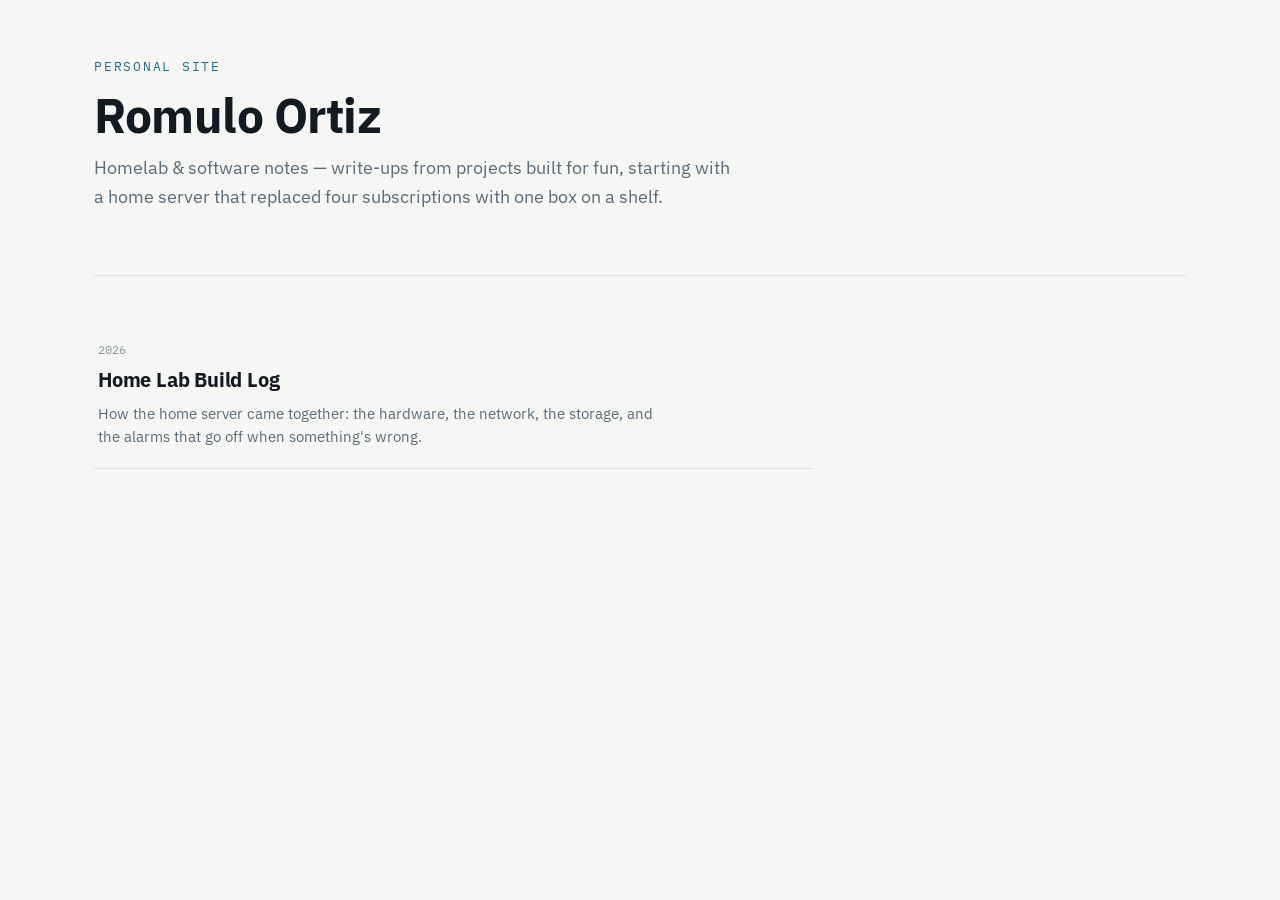
==== index.html @ 31fdfac4 "Initial site: home lab build log" ====
<!doctype html>
<html lang="en">
<head>
<meta charset="utf-8">
<meta name="viewport" content="width=device-width,initial-scale=1">
<title>Romulo Ortiz</title>
<meta name="description" content="Homelab & software notes — write-ups from projects built for fun.">
<link rel="preconnect" href="https://fonts.googleapis.com">
<link rel="preconnect" href="https://fonts.gstatic.com" crossorigin>
<link href="https://fonts.googleapis.com/css2?family=IBM+Plex+Sans:wght@400;500;600;700&family=IBM+Plex+Mono:wght@400;500;600&display=swap" rel="stylesheet">
<link rel="stylesheet" href="styles.css">
</head>
<body>
<div class="page">
  <header class="masthead">
    <p class="eyebrow">Personal site</p>
    <h1>Romulo Ortiz</h1>
    <p class="dek">Homelab &amp; software notes — write-ups from projects built for fun, starting with a home server that replaced four subscriptions with one box on a shelf.</p>
  </header>

  <main class="entries">
    <a class="entry" href="homelab.html">
      <span class="entry-date">2026</span>
      <h2 class="entry-title">Home Lab Build Log</h2>
      <p class="entry-dek">How the home server came together: the hardware, the network, the storage, and the alarms that go off when something's wrong.</p>
    </a>
  </main>
</div>
</body>
</html>
---- styles.css ----
:root {
  --bg: #F6F7F5;
  --surface: #FFFFFF;
  --surface-sunken: #EEF1EF;
  --text: #131A20;
  --text-muted: #5B6B78;
  --text-faint: #8B98A2;
  --border: #DCE2E4;
  --accent: #1C6E8C;
  --accent-soft: rgba(28,110,140,0.09);
  --accent-ink: #0F4E64;
  --alert: #B4771A;
  --alert-soft: rgba(180,119,26,0.10);
  --font-sans: 'IBM Plex Sans', -apple-system, BlinkMacSystemFont, 'Segoe UI', sans-serif;
  --font-mono: 'IBM Plex Mono', ui-monospace, SFMono-Regular, Menlo, Consolas, monospace;
}

@media (prefers-color-scheme: dark) {
  :root:not([data-theme="light"]) {
    --bg: #0D1215;
    --surface: #131A1E;
    --surface-sunken: #0A0F12;
    --text: #E7ECEE;
    --text-muted: #93A3AC;
    --text-faint: #647178;
    --border: #263038;
    --accent: #57B8DA;
    --accent-soft: rgba(87,184,218,0.12);
    --accent-ink: #B8E4F2;
    --alert: #E0A64A;
    --alert-soft: rgba(224,166,74,0.13);
  }
}
:root[data-theme="dark"] {
  --bg: #0D1215;
  --surface: #131A1E;
  --surface-sunken: #0A0F12;
  --text: #E7ECEE;
  --text-muted: #93A3AC;
  --text-faint: #647178;
  --border: #263038;
  --accent: #57B8DA;
  --accent-soft: rgba(87,184,218,0.12);
  --accent-ink: #B8E4F2;
  --alert: #E0A64A;
  --alert-soft: rgba(224,166,74,0.13);
}

* { box-sizing: border-box; }
body {
  margin: 0;
  background: var(--bg);
  color: var(--text);
  font-family: var(--font-sans);
  font-size: 16px;
  line-height: 1.6;
  -webkit-font-smoothing: antialiased;
}
@media (prefers-reduced-motion: reduce) {
  * { animation-duration: 0.001ms !important; animation-iteration-count: 1 !important; transition-duration: 0.001ms !important; scroll-behavior: auto !important; }
}

a { color: var(--accent); text-decoration: none; }
a:hover { text-decoration: underline; }
a:focus-visible, button:focus-visible { outline: 2px solid var(--accent); outline-offset: 2px; border-radius: 2px; }

h1, h2, h3 { font-family: var(--font-sans); font-weight: 700; text-wrap: balance; letter-spacing: -0.01em; }

.page {
  display: grid;
  grid-template-columns: 1fr;
  max-width: 1140px;
  margin: 0 auto;
  padding: 0 24px;
}

/* ---------- site-wide top nav ---------- */
.site-nav {
  max-width: 1140px;
  margin: 0 auto;
  padding: 20px 24px 0;
}
.site-nav a {
  font-family: var(--font-mono);
  font-size: 13px;
  color: var(--text-muted);
}
.site-nav a:hover { color: var(--accent); }

/* ---------- masthead ---------- */
.masthead {
  padding: 56px 0 36px;
  border-bottom: 1px solid var(--border);
}
.eyebrow {
  font-family: var(--font-mono);
  font-size: 12.5px;
  letter-spacing: 0.14em;
  text-transform: uppercase;
  color: var(--accent);
  margin: 0 0 14px;
}
.masthead h1 {
  font-size: clamp(32px, 4.4vw, 48px);
  line-height: 1.08;
  margin: 0 0 12px;
}
.masthead .dek {
  font-size: 18px;
  color: var(--text-muted);
  max-width: 640px;
  margin: 0 0 28px;
}
.stats {
  display: flex;
  flex-wrap: wrap;
  gap: 10px;
}
.stat {
  background: var(--surface);
  border: 1px solid var(--border);
  border-radius: 8px;
  padding: 10px 16px;
  min-width: 128px;
}
.stat .v {
  font-family: var(--font-mono);
  font-size: 19px;
  font-weight: 600;
  font-variant-numeric: tabular-nums;
  color: var(--text);
}
.stat .l {
  font-size: 12px;
  color: var(--text-faint);
  margin-top: 2px;
}

/* ---------- index page: entry list ---------- */
.entries {
  padding: 44px 0 80px;
  display: flex;
  flex-direction: column;
  gap: 4px;
  max-width: 720px;
}
.entry {
  display: block;
  padding: 20px 4px;
  border-bottom: 1px solid var(--border);
  color: var(--text);
}
.entry:hover { text-decoration: none; }
.entry:hover .entry-title { color: var(--accent-ink); text-decoration: underline; }
.entry-date {
  font-family: var(--font-mono);
  font-size: 12px;
  color: var(--text-faint);
  display: block;
  margin-bottom: 4px;
}
.entry-title {
  font-size: 20px;
  font-weight: 700;
  color: var(--text);
  margin: 0 0 6px;
}
.entry-dek {
  font-size: 14.5px;
  color: var(--text-muted);
  margin: 0;
  max-width: 62ch;
}

/* ---------- body layout: rail + content ---------- */
.body-grid {
  display: grid;
  grid-template-columns: 200px minmax(0,1fr);
  gap: 56px;
  padding: 44px 0 80px;
  align-items: start;
}
@media (max-width: 900px) {
  .body-grid { grid-template-columns: 1fr; gap: 8px; }
  .rail { display: none; }
}

.rail {
  position: sticky;
  top: 32px;
  display: flex;
  flex-direction: column;
  gap: 2px;
}
.rail a {
  display: flex;
  gap: 10px;
  align-items: baseline;
  padding: 7px 10px;
  border-radius: 6px;
  color: var(--text-muted);
  font-size: 13.5px;
  font-weight: 500;
}
.rail a:hover { background: var(--surface-sunken); text-decoration: none; }
.rail a.active { color: var(--accent-ink); background: var(--accent-soft); }
.rail .n { font-family: var(--font-mono); font-size: 11.5px; color: var(--text-faint); }
.rail a.active .n { color: var(--accent); }

.stages { display: flex; flex-direction: column; gap: 64px; max-width: 720px; }

.stage { scroll-margin-top: 24px; }
.stage-head {
  display: flex;
  align-items: baseline;
  gap: 16px;
  margin-bottom: 14px;
}
.stage-num {
  font-family: var(--font-mono);
  font-size: 15px;
  color: var(--accent);
  background: var(--accent-soft);
  border-radius: 5px;
  padding: 3px 8px;
  font-weight: 600;
}
.stage h2 { font-size: 24px; margin: 0; }
.stage p { margin: 0 0 16px; max-width: 62ch; }
.stage p.tight { margin-bottom: 8px; }

.callout {
  border-left: 3px solid var(--accent);
  background: var(--accent-soft);
  padding: 12px 16px;
  border-radius: 0 8px 8px 0;
  margin: 18px 0;
  font-size: 14.5px;
}
.callout.alert { border-left-color: var(--alert); background: var(--alert-soft); }
.callout .tag {
  font-family: var(--font-mono);
  font-size: 11px;
  text-transform: uppercase;
  letter-spacing: 0.08em;
  color: var(--accent-ink);
  display: block;
  margin-bottom: 4px;
}
.callout.alert .tag { color: var(--alert); }
.callout p { margin: 0; max-width: none; }

.spec {
  border: 1px solid var(--border);
  border-radius: 10px;
  overflow: hidden;
  margin: 18px 0;
  background: var(--surface);
}
.spec-title {
  font-family: var(--font-mono);
  font-size: 11.5px;
  letter-spacing: 0.08em;
  text-transform: uppercase;
  color: var(--text-faint);
  padding: 10px 16px;
  border-bottom: 1px solid var(--border);
  background: var(--surface-sunken);
}
.spec-scroll { overflow-x: auto; }
table { width: 100%; border-collapse: collapse; font-size: 14px; }
td, th { padding: 10px 16px; text-align: left; border-bottom: 1px solid var(--border); white-space: nowrap; }
tr:last-child td { border-bottom: none; }
td:first-child { color: var(--text-muted); width: 1%; }
td:nth-child(2), th:nth-child(2) { font-family: var(--font-mono); color: var(--text); white-space: normal; }
th { font-size: 11.5px; text-transform: uppercase; letter-spacing: 0.06em; color: var(--text-faint); font-weight: 500; }
table td:nth-child(3) { font-family: var(--font-mono); font-variant-numeric: tabular-nums; text-align: right; }
tr.total td { font-weight: 700; color: var(--accent-ink); border-top: 1px solid var(--border); }

.mesh {
  display: flex;
  flex-wrap: wrap;
  gap: 8px;
  margin: 18px 0 6px;
}
.chip {
  font-family: var(--font-mono);
  font-size: 12.5px;
  border: 1px solid var(--border);
  background: var(--surface);
  border-radius: 999px;
  padding: 5px 12px;
  color: var(--text-muted);
}
.chip.you { border-color: var(--accent); color: var(--accent-ink); background: var(--accent-soft); }

code { font-family: var(--font-mono); font-size: 0.92em; background: var(--surface-sunken); padding: 1px 6px; border-radius: 4px; }

.flow {
  display: flex;
  flex-wrap: wrap;
  align-items: center;
  gap: 8px;
  margin: 18px 0;
  font-family: var(--font-mono);
  font-size: 13px;
}
.flow .box {
  border: 1px solid var(--border);
  background: var(--surface);
  border-radius: 8px;
  padding: 8px 14px;
  color: var(--text);
}
.flow .arrow { color: var(--text-faint); }
.flow .box.hub { border-color: var(--accent); color: var(--accent-ink); background: var(--accent-soft); font-weight: 600; }

/* ---------- runbook (per-skill disclosure) ---------- */
.runbook {
  display: flex;
  flex-direction: column;
  gap: 10px;
  margin: 18px 0 6px;
}
.runbook details {
  border: 1px solid var(--border);
  border-radius: 10px;
  background: var(--surface);
  overflow: hidden;
}
.runbook details[open] { border-color: var(--accent); }
.runbook summary {
  cursor: pointer;
  list-style: none;
  padding: 14px 16px;
  display: flex;
  align-items: baseline;
  flex-wrap: wrap;
  gap: 4px 12px;
}
.runbook summary::-webkit-details-marker { display: none; }
.runbook summary::marker { content: ''; }
.runbook .cmd { font-family: var(--font-mono); font-size: 14.5px; font-weight: 600; color: var(--accent-ink); }
.runbook .desc { font-size: 13.5px; color: var(--text-muted); font-weight: 400; }
.runbook .badges { margin-left: auto; display: flex; gap: 6px; align-items: baseline; }
.runbook .badge {
  font-family: var(--font-mono);
  font-size: 10.5px;
  text-transform: uppercase;
  letter-spacing: 0.05em;
  border: 1px solid var(--border);
  border-radius: 999px;
  padding: 2px 8px;
  color: var(--text-faint);
  white-space: nowrap;
}
.runbook .badge.warn { border-color: var(--alert); color: var(--alert); }
.runbook .chev { font-family: var(--font-mono); color: var(--text-faint); flex: none; display: inline-block; transition: transform 0.15s ease; }
.runbook details[open] .chev { color: var(--accent); transform: rotate(90deg); }
@media (prefers-reduced-motion: reduce) { .runbook .chev { transition: none; } }
.runbook ol {
  margin: 0;
  padding: 14px 20px 16px 40px;
  border-top: 1px solid var(--border);
  background: var(--surface-sunken);
  font-size: 14px;
  line-height: 1.55;
}
.runbook li { padding: 4px 0; color: var(--text); }
.runbook li::marker { color: var(--text-faint); font-family: var(--font-mono); font-size: 12.5px; }

.closing {
  border-top: 1px solid var(--border);
  padding: 36px 0 64px;
}
.closing h3 { font-size: 15px; text-transform: uppercase; letter-spacing: 0.06em; color: var(--text-faint); margin: 0 0 16px; }
.closing ul { margin: 0; padding: 0; list-style: none; display: flex; flex-direction: column; gap: 10px; }
.closing li { display: flex; gap: 10px; font-size: 14.5px; color: var(--text-muted); }
.closing li::before { content: '—'; color: var(--accent); flex: none; }

@media (max-width: 560px) {
  .masthead { padding: 40px 0 28px; }
  .body-grid { padding: 32px 0 56px; }
  .stages { gap: 48px; }
}
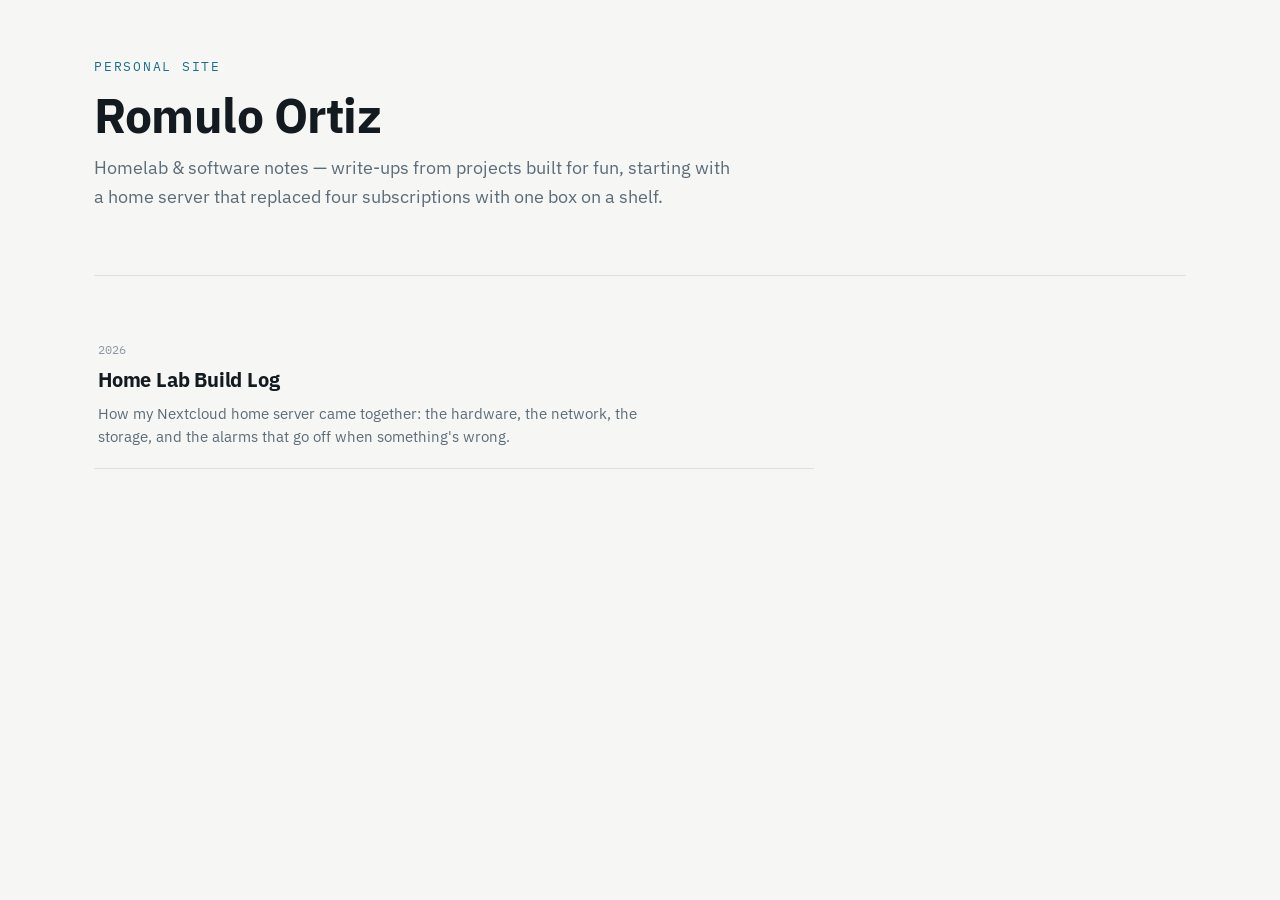
==== commit 58df2462: "20260827" ====
--- a/index.html
+++ b/index.html
@@ -3,7 +3,7 @@
 <head>
 <meta charset="utf-8">
 <meta name="viewport" content="width=device-width,initial-scale=1">
-<title>Romulo Ortiz</title>
+<title>Rómulo J. Ortíz</title>
 <meta name="description" content="Homelab & software notes — write-ups from projects built for fun.">
 <link rel="preconnect" href="https://fonts.googleapis.com">
 <link rel="preconnect" href="https://fonts.gstatic.com" crossorigin>
@@ -22,7 +22,7 @@
     <a class="entry" href="homelab.html">
       <span class="entry-date">2026</span>
       <h2 class="entry-title">Home Lab Build Log</h2>
-      <p class="entry-dek">How the home server came together: the hardware, the network, the storage, and the alarms that go off when something's wrong.</p>
+      <p class="entry-dek">How my Nextcloud home server came together: the hardware, the network, the storage, and the alarms that go off when something's wrong.</p>
     </a>
   </main>
 </div>
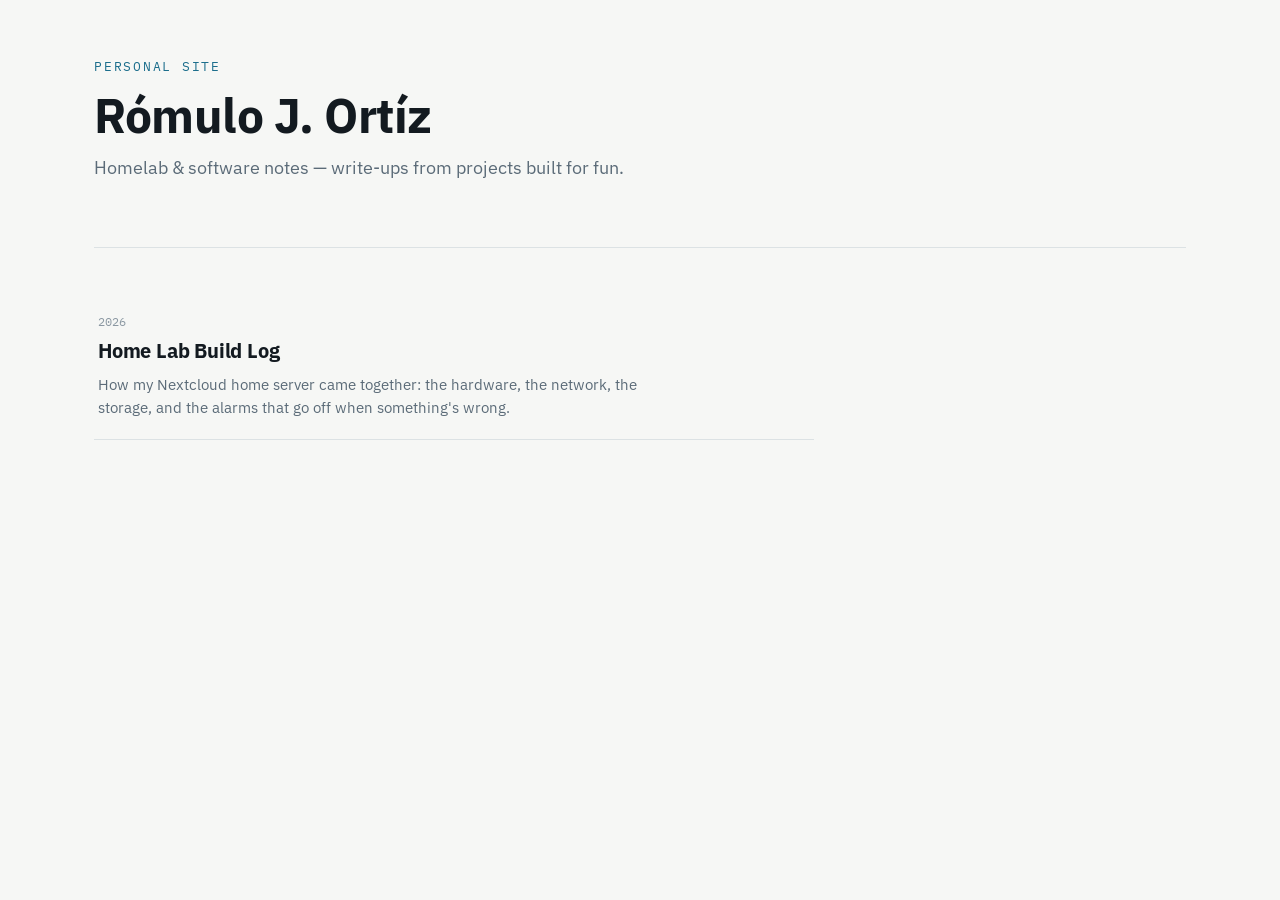
==== commit 6484626b: "20260827" ====
--- a/index.html
+++ b/index.html
@@ -14,8 +14,8 @@
 <div class="page">
   <header class="masthead">
     <p class="eyebrow">Personal site</p>
-    <h1>Romulo Ortiz</h1>
-    <p class="dek">Homelab &amp; software notes — write-ups from projects built for fun, starting with a home server that replaced four subscriptions with one box on a shelf.</p>
+    <h1>Rómulo J. Ortíz</h1>
+    <p class="dek">Homelab & software notes — write-ups from projects built for fun.</p>
   </header>
 
   <main class="entries">
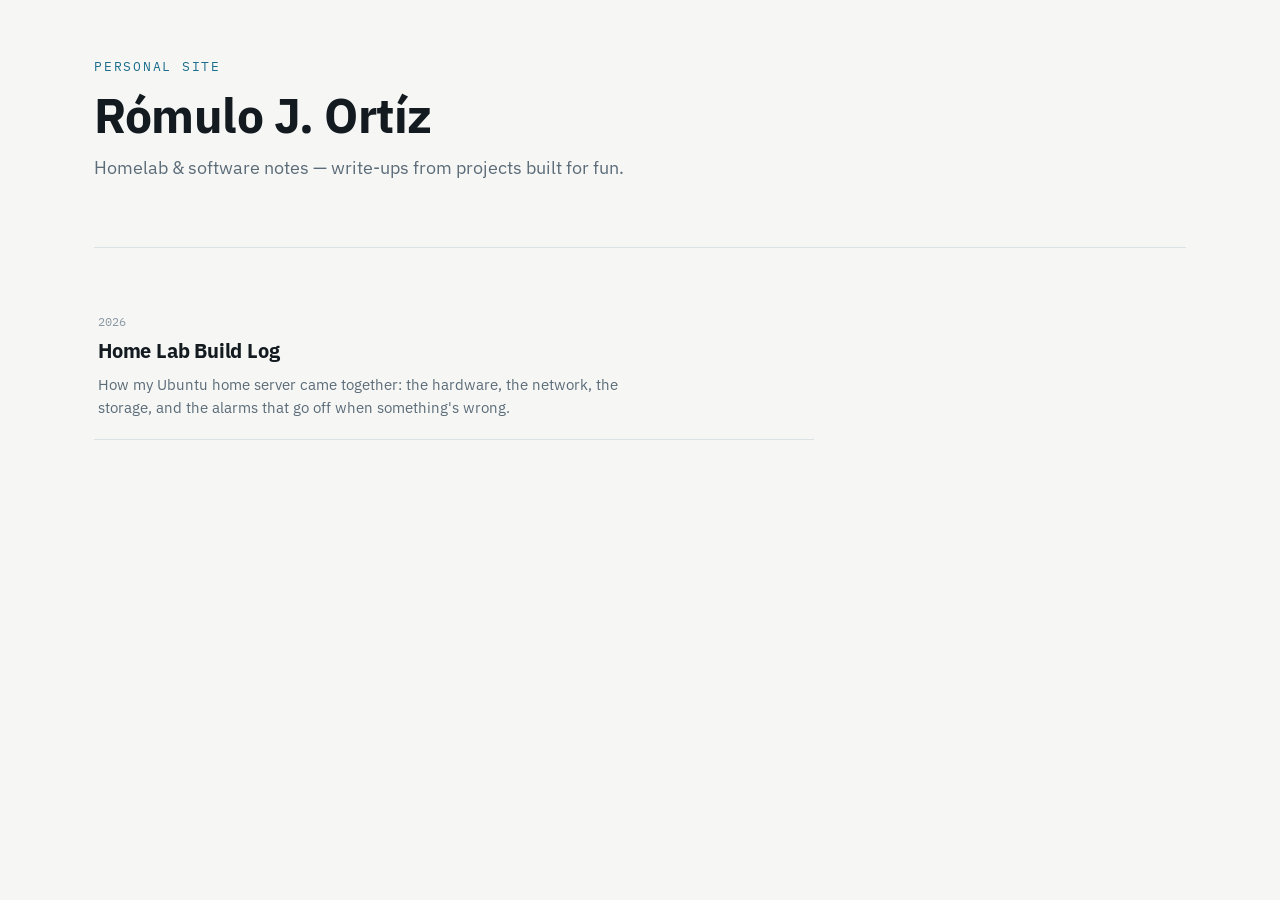
==== commit ee30f26f: "Add Firefly III section, fix subscription math, Ubuntu wording" ====
--- a/index.html
+++ b/index.html
@@ -22,7 +22,7 @@
     <a class="entry" href="homelab.html">
       <span class="entry-date">2026</span>
       <h2 class="entry-title">Home Lab Build Log</h2>
-      <p class="entry-dek">How my Nextcloud home server came together: the hardware, the network, the storage, and the alarms that go off when something's wrong.</p>
+      <p class="entry-dek">How my Ubuntu home server came together: the hardware, the network, the storage, and the alarms that go off when something's wrong.</p>
     </a>
   </main>
 </div>
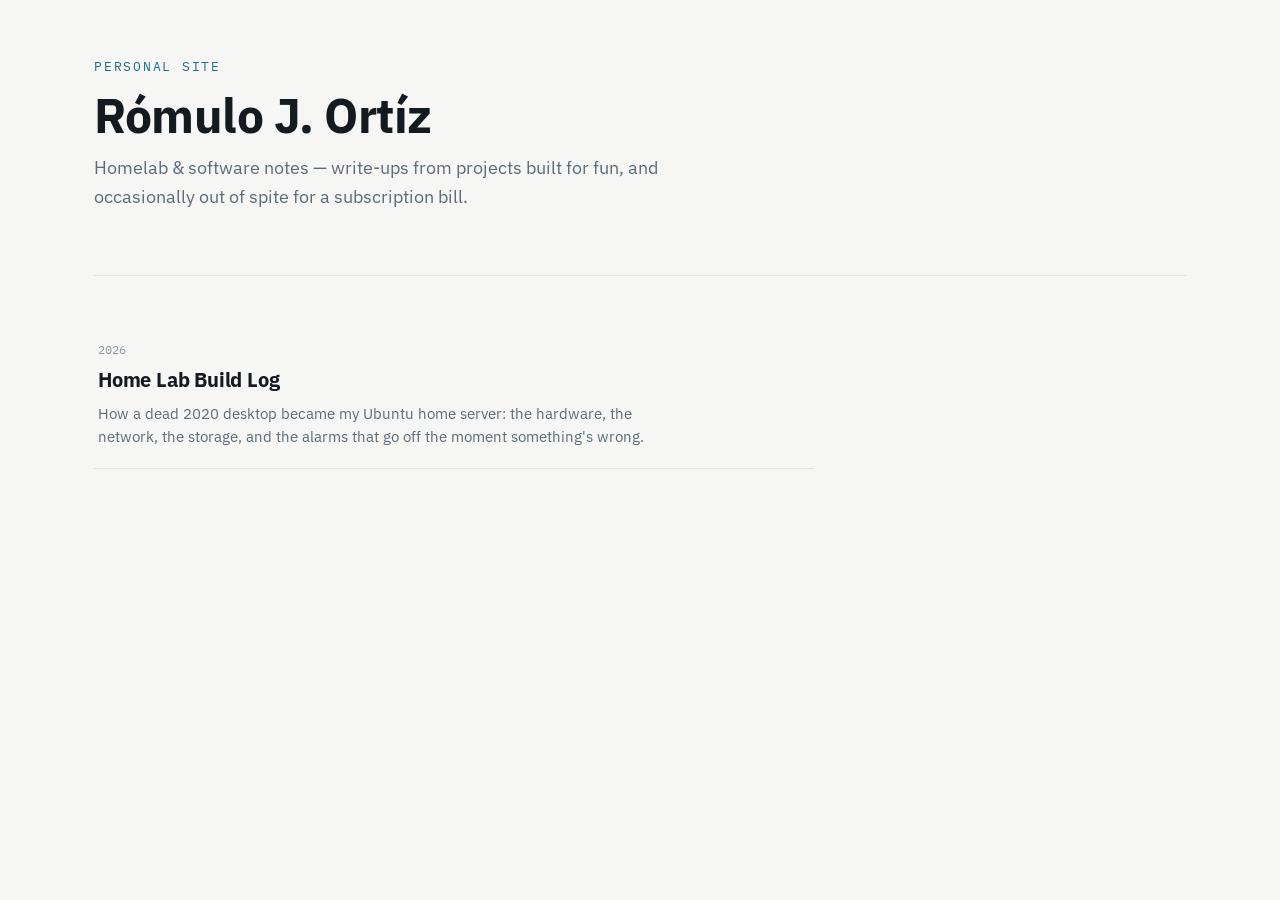
==== commit a712a8d3: "Sass pass across the whole site, per standing feedback" ====
--- a/index.html
+++ b/index.html
@@ -15,14 +15,14 @@
   <header class="masthead">
     <p class="eyebrow">Personal site</p>
     <h1>Rómulo J. Ortíz</h1>
-    <p class="dek">Homelab & software notes — write-ups from projects built for fun.</p>
+    <p class="dek">Homelab & software notes — write-ups from projects built for fun, and occasionally out of spite for a subscription bill.</p>
   </header>
 
   <main class="entries">
     <a class="entry" href="homelab.html">
       <span class="entry-date">2026</span>
       <h2 class="entry-title">Home Lab Build Log</h2>
-      <p class="entry-dek">How my Ubuntu home server came together: the hardware, the network, the storage, and the alarms that go off when something's wrong.</p>
+      <p class="entry-dek">How a dead 2020 desktop became my Ubuntu home server: the hardware, the network, the storage, and the alarms that go off the moment something's wrong.</p>
     </a>
   </main>
 </div>
--- a/styles.css
+++ b/styles.css
@@ -180,10 +180,6 @@
   padding: 44px 0 80px;
   align-items: start;
 }
-@media (max-width: 900px) {
-  .body-grid { grid-template-columns: 1fr; gap: 8px; }
-  .rail { display: none; }
-}
 
 .rail {
   position: sticky;
@@ -206,6 +202,14 @@
 .rail a.active { color: var(--accent-ink); background: var(--accent-soft); }
 .rail .n { font-family: var(--font-mono); font-size: 11.5px; color: var(--text-faint); }
 .rail a.active .n { color: var(--accent); }
+
+/* Mobile override must come AFTER the base .rail rules above, not before --
+   equal specificity means the later rule in source order wins the cascade,
+   and a rule inside @media is no exception to that. */
+@media (max-width: 900px) {
+  .body-grid { grid-template-columns: 1fr; gap: 8px; }
+  .rail { display: none; }
+}
 
 .stages { display: flex; flex-direction: column; gap: 64px; max-width: 720px; }
 
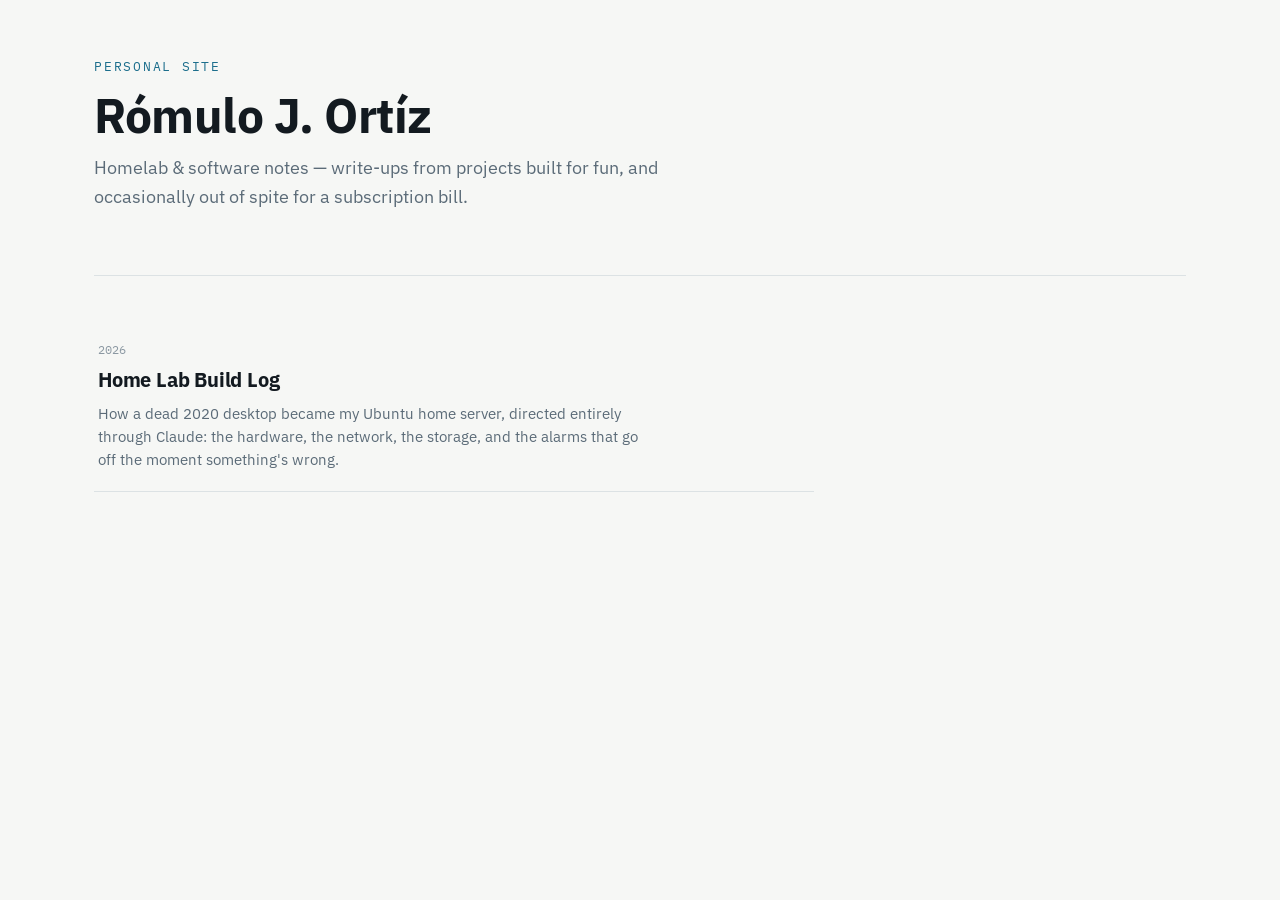
==== commit 57ed3399: "Restructure: weave Claude's role throughout, not just the closing section" ====
--- a/index.html
+++ b/index.html
@@ -22,7 +22,7 @@
     <a class="entry" href="homelab.html">
       <span class="entry-date">2026</span>
       <h2 class="entry-title">Home Lab Build Log</h2>
-      <p class="entry-dek">How a dead 2020 desktop became my Ubuntu home server: the hardware, the network, the storage, and the alarms that go off the moment something's wrong.</p>
+      <p class="entry-dek">How a dead 2020 desktop became my Ubuntu home server, directed entirely through Claude: the hardware, the network, the storage, and the alarms that go off the moment something's wrong.</p>
     </a>
   </main>
 </div>
